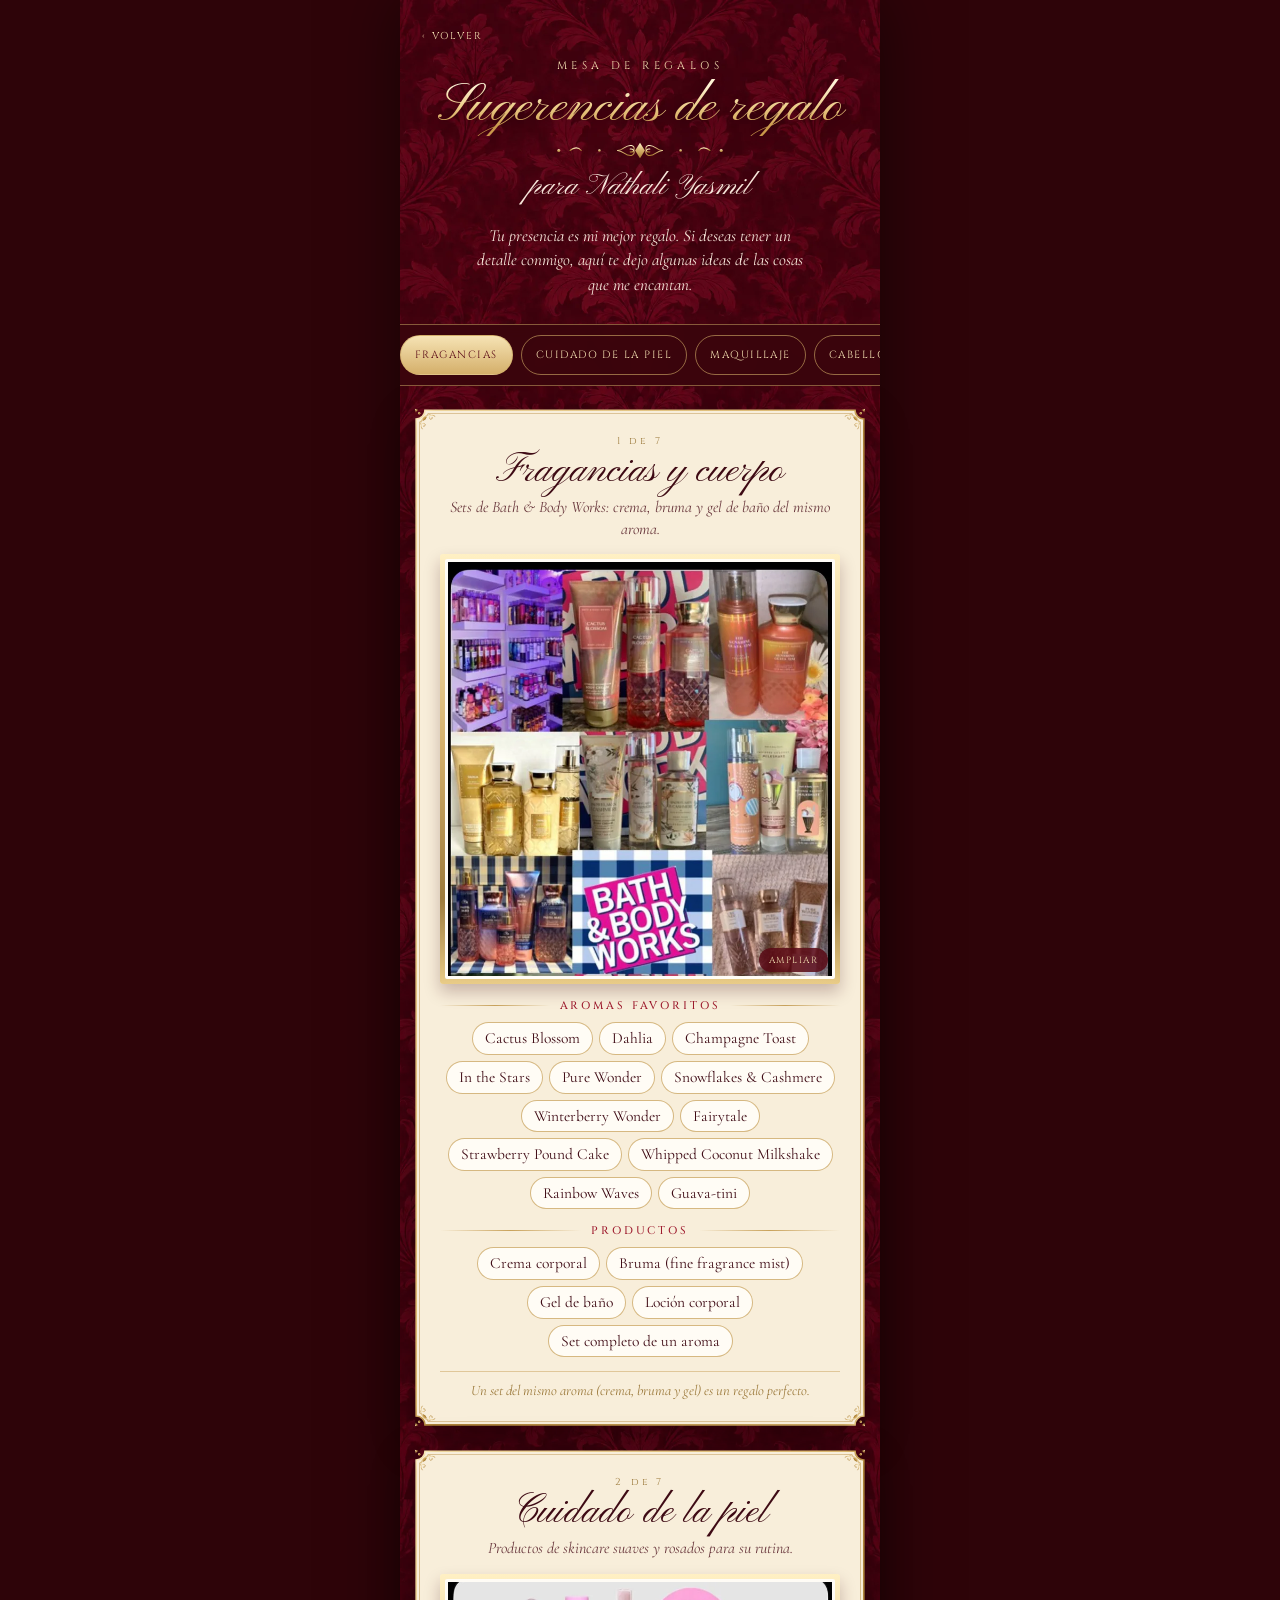
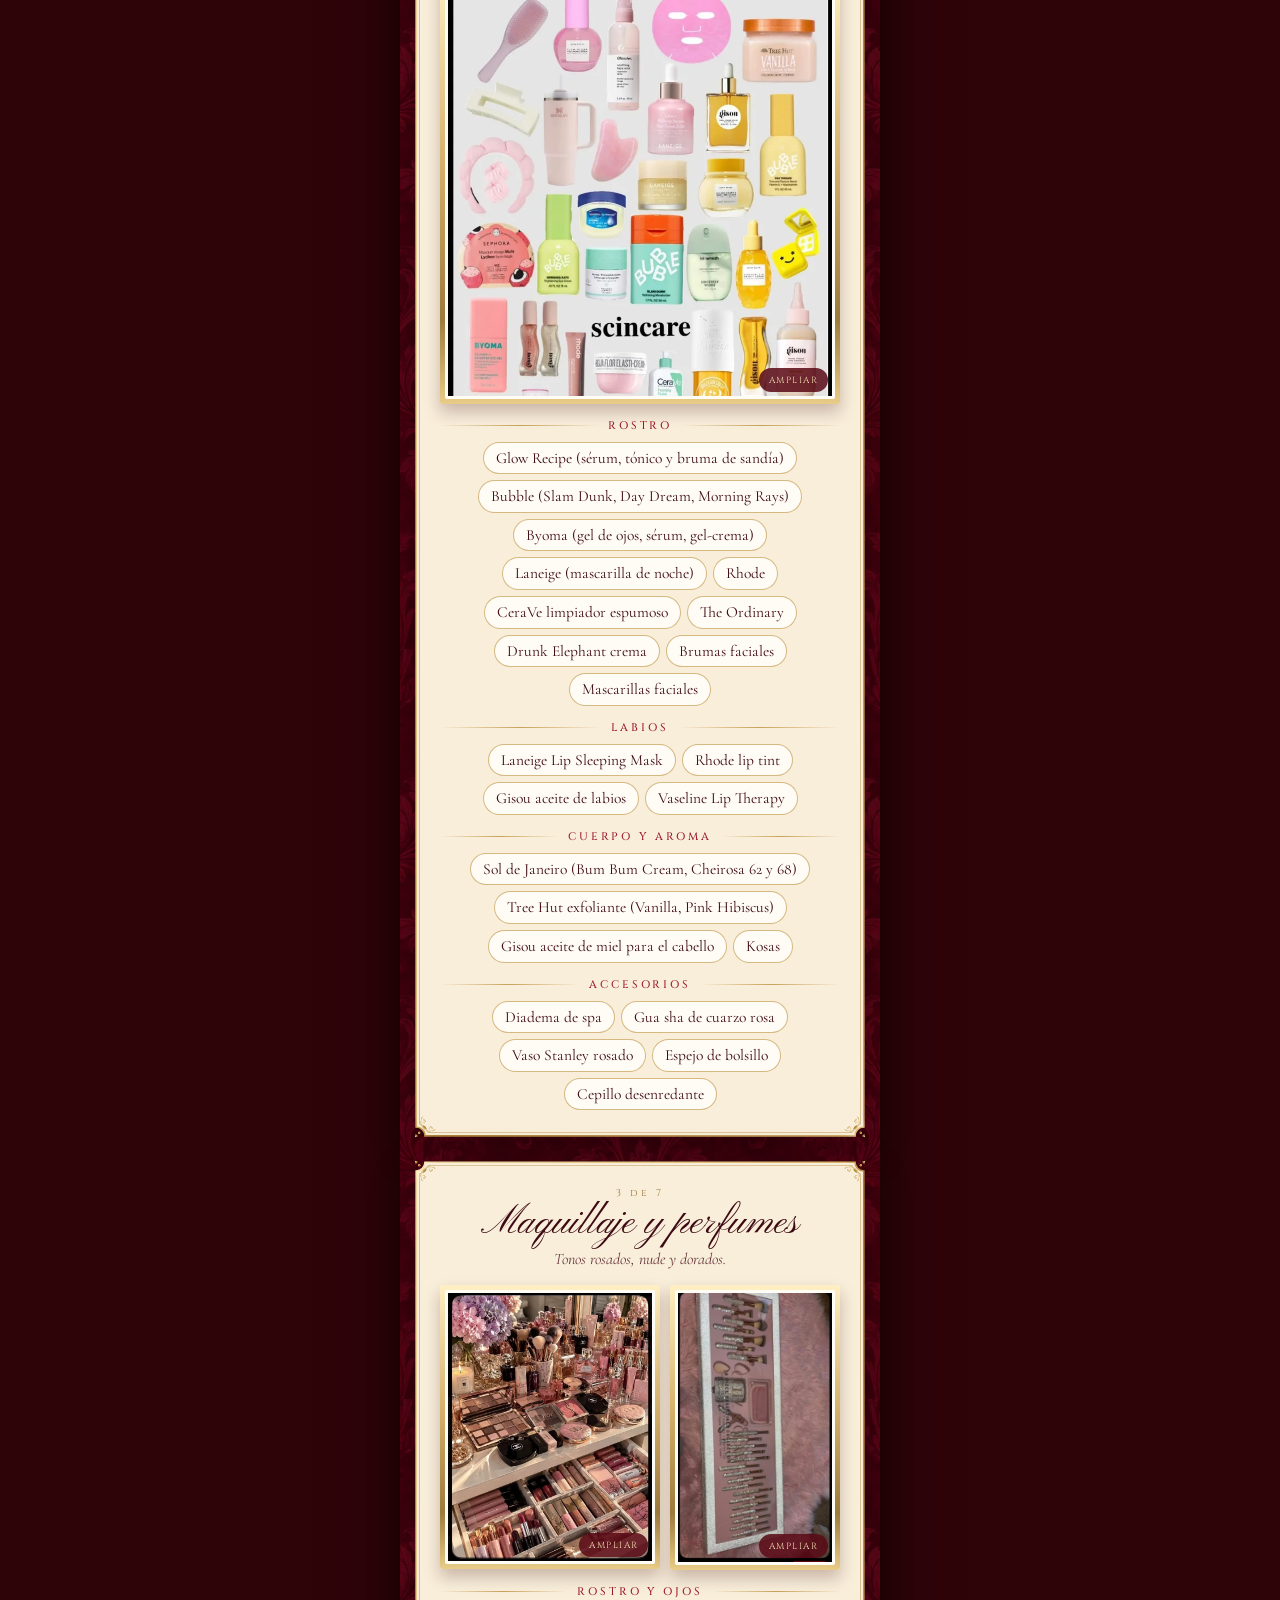
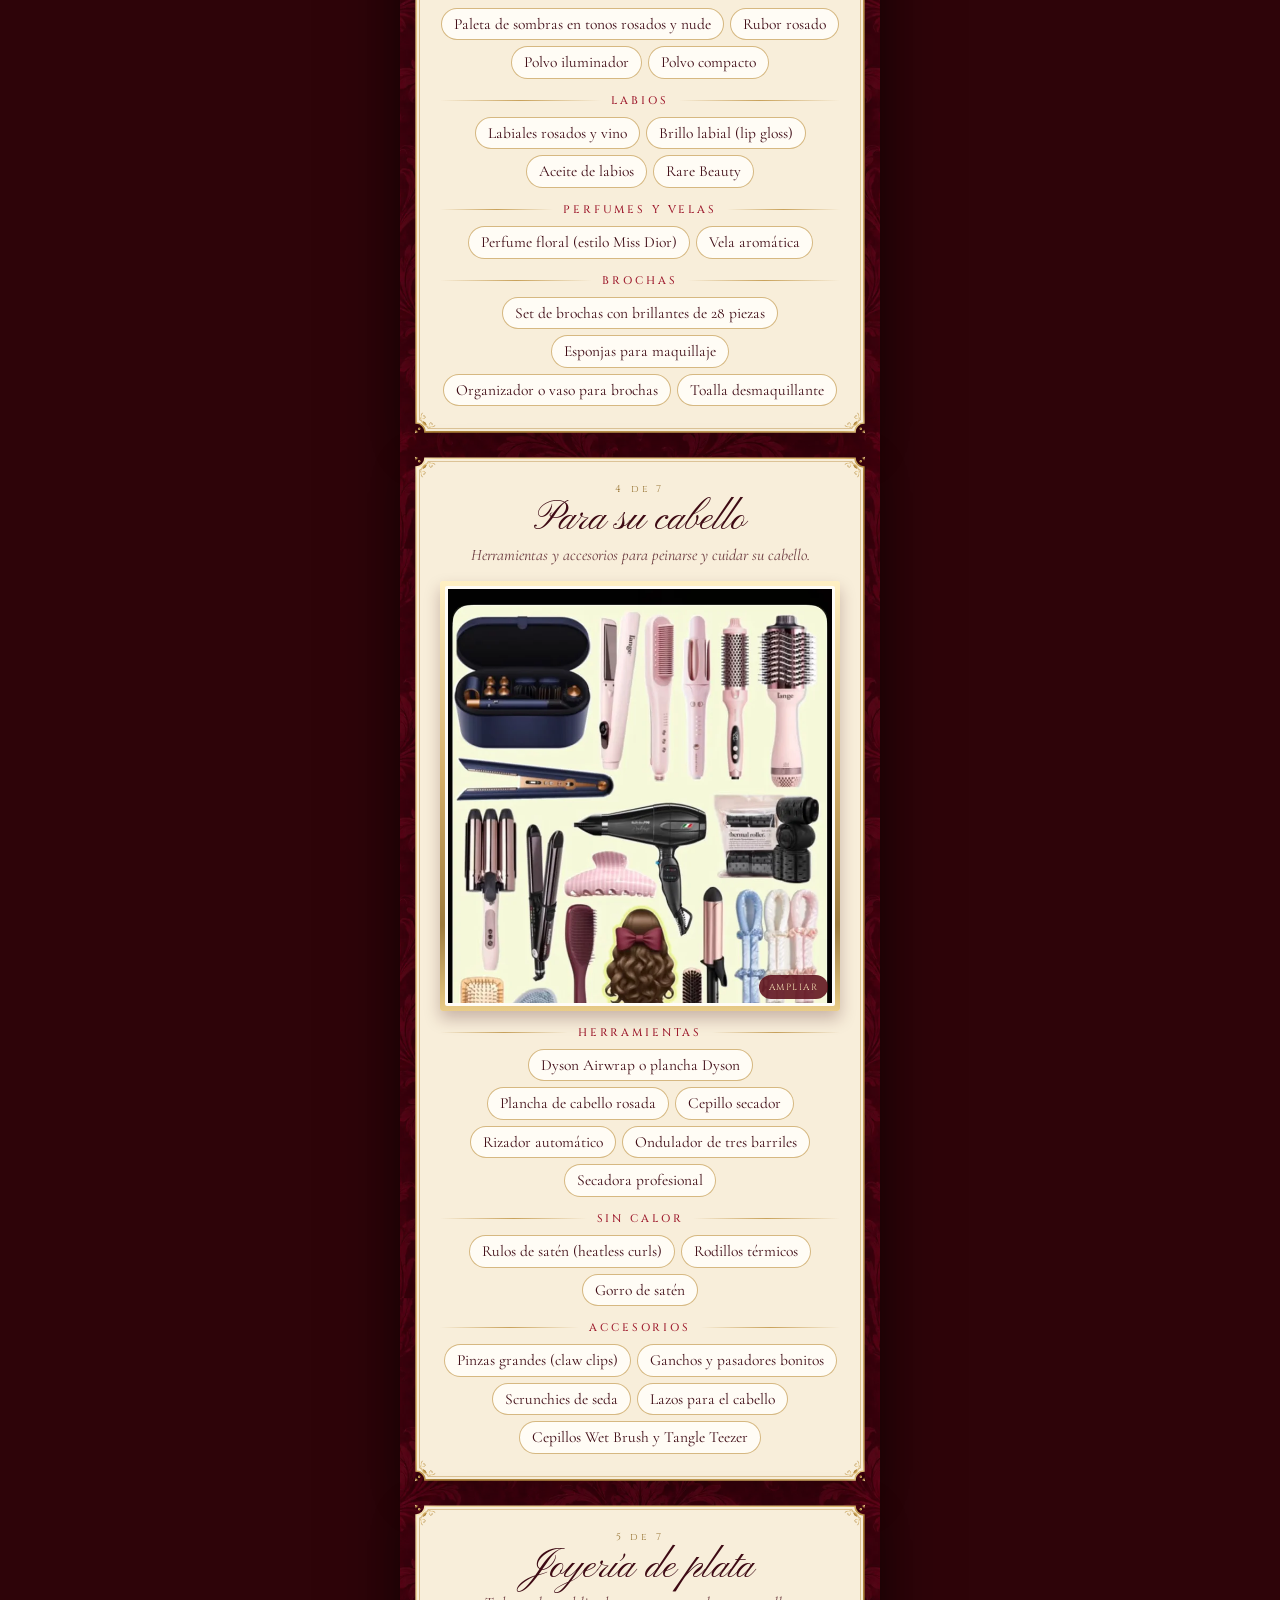
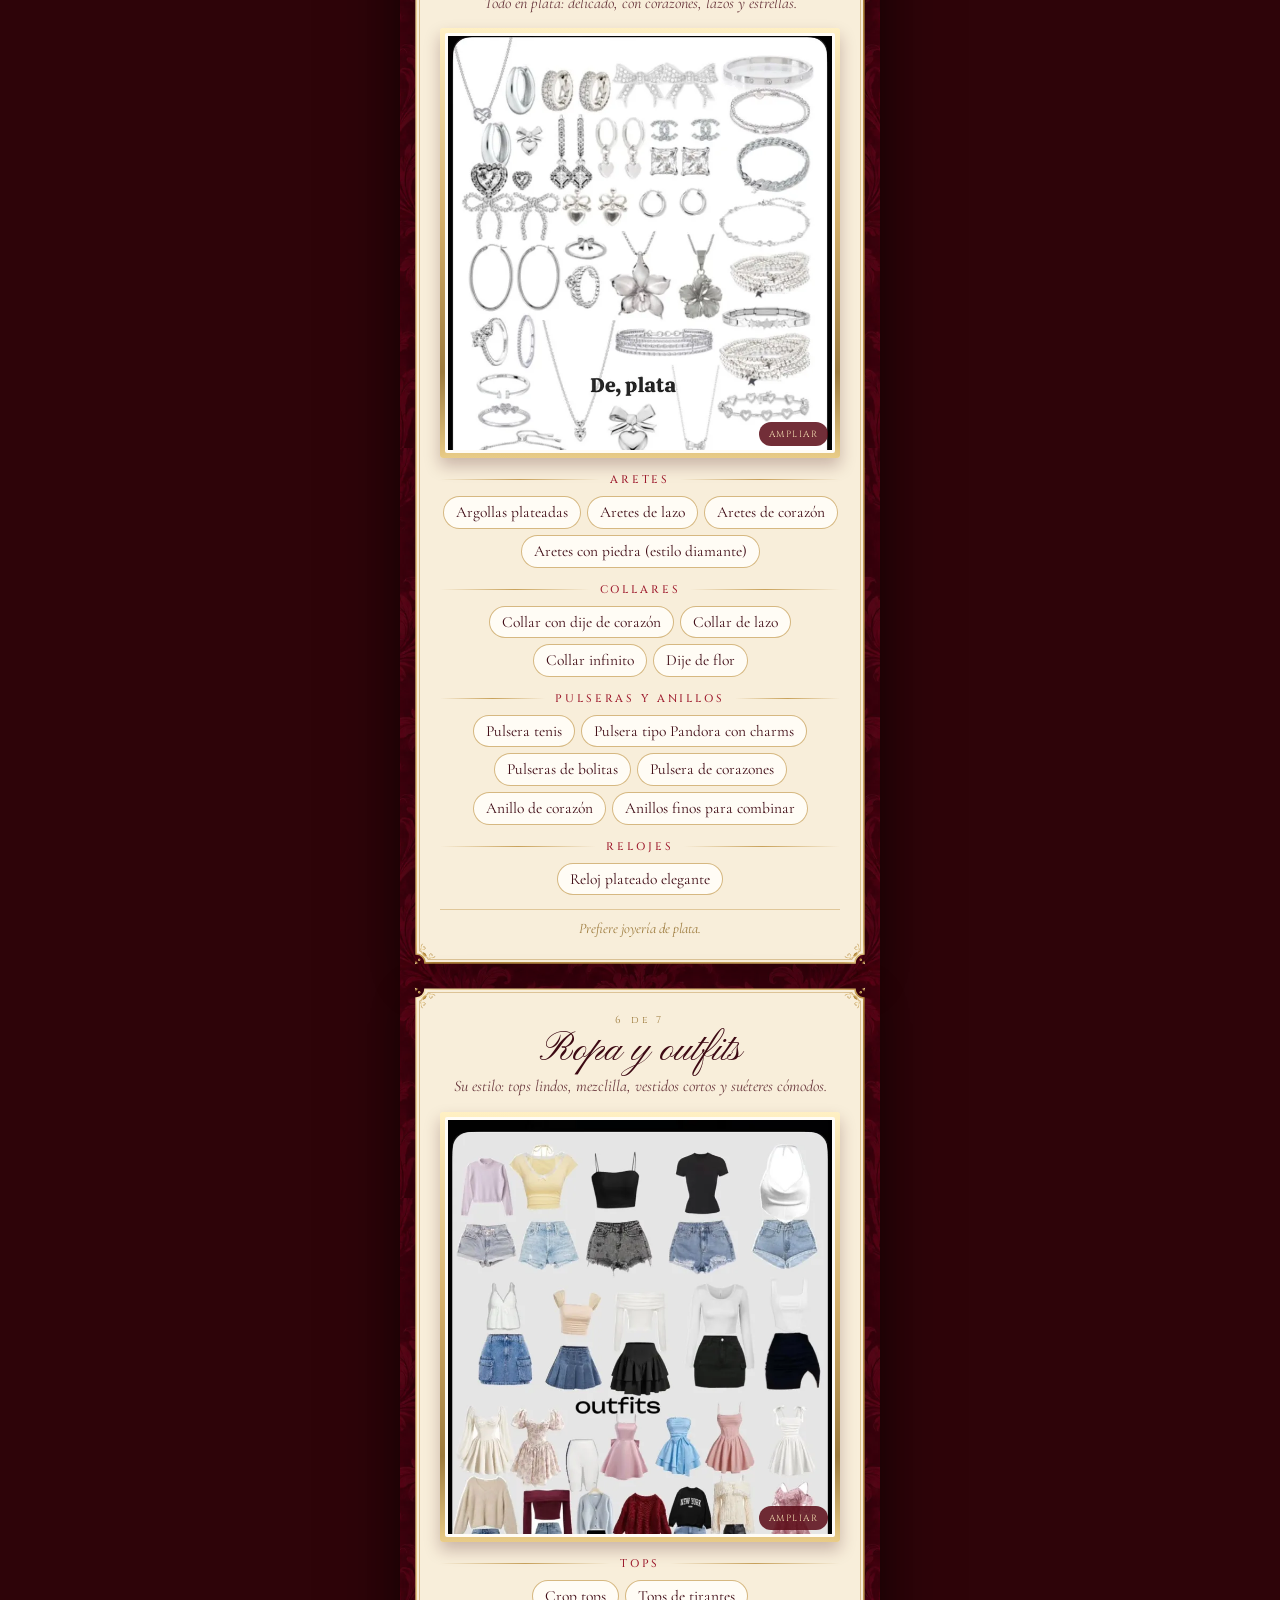
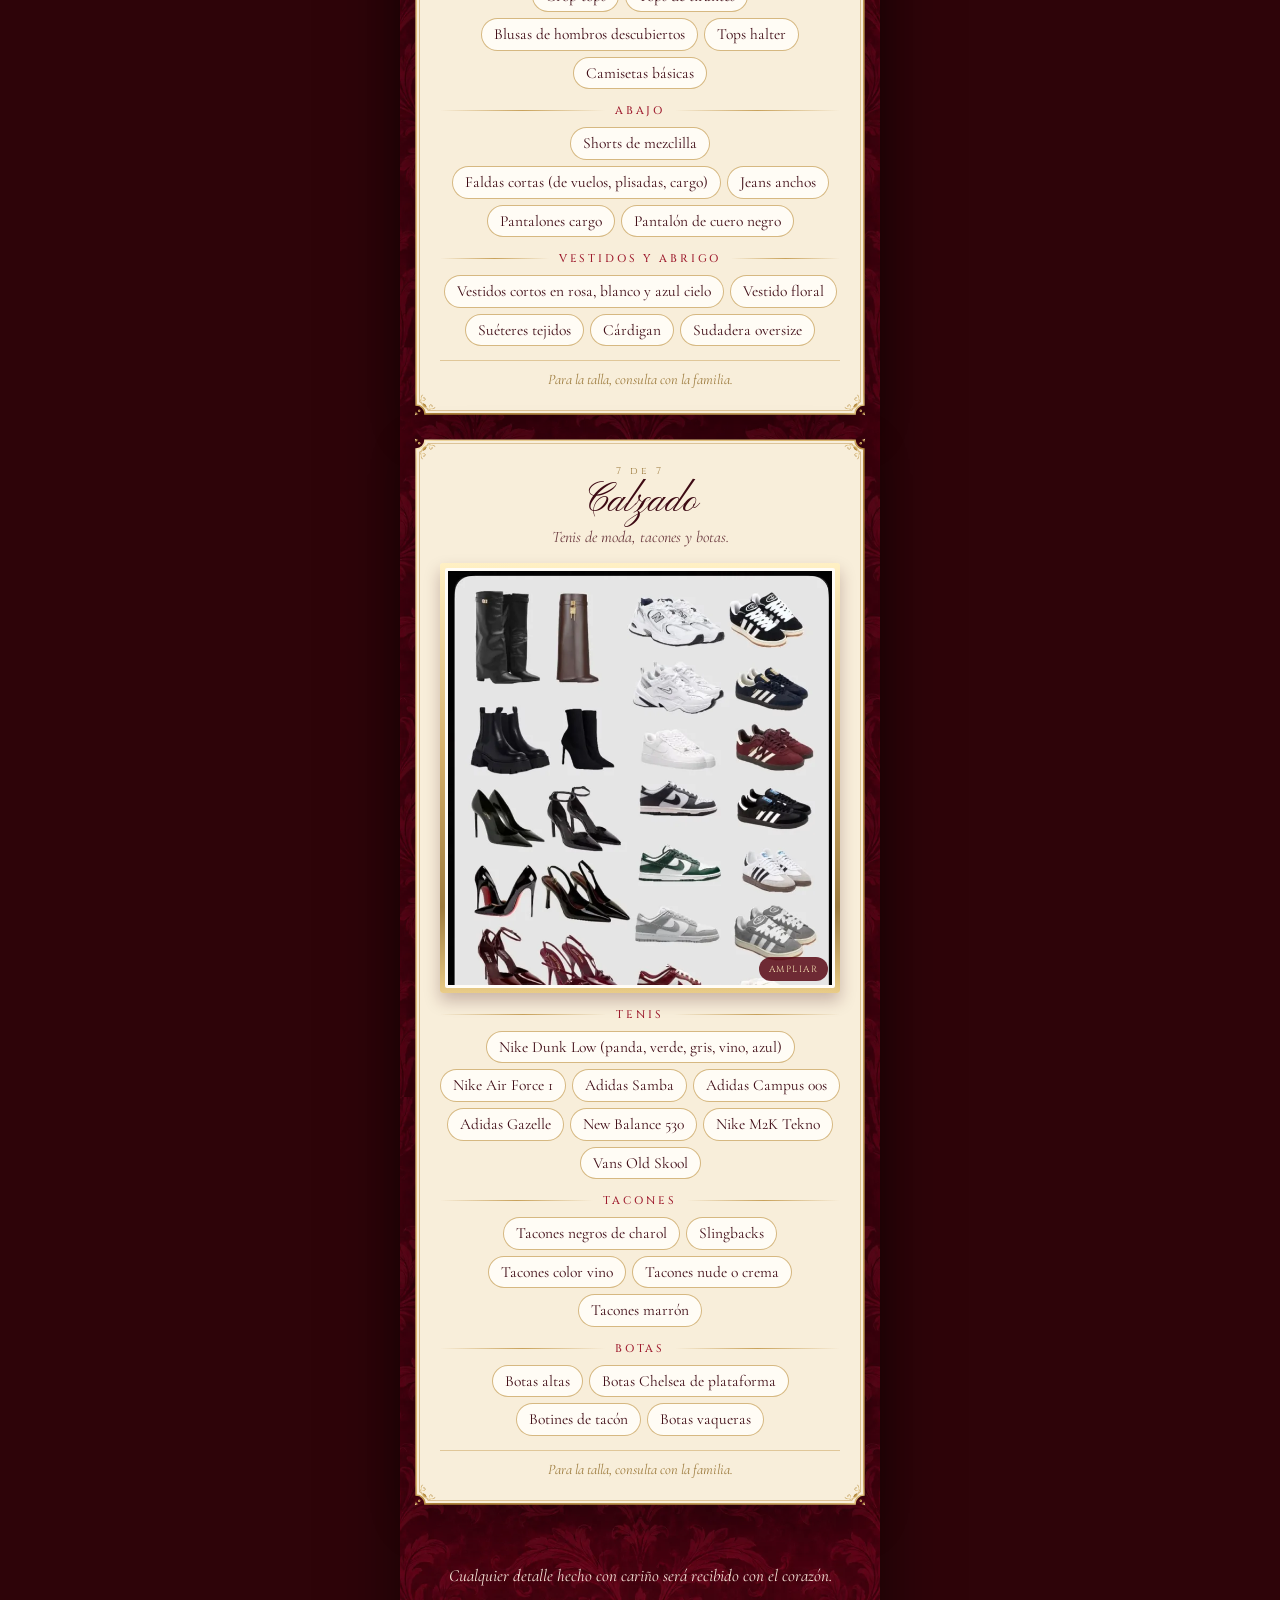
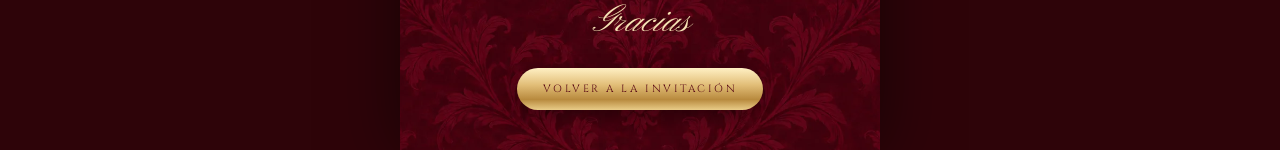
==== regalos.html @ d4c27473 "Add files via upload" ====
<!DOCTYPE html>
<html lang="es">
<head>
<meta charset="UTF-8">
<meta name="viewport" content="width=device-width, initial-scale=1.0">
<title>Sugerencias de regalo · Nathali Yasmil</title>
<meta name="theme-color" content="#5A0A16">
<meta property="og:type" content="website">
<meta property="og:url" content="https://invitavale.com/XV-Nathali-Yasmil/regalos.html">
<meta property="og:title" content="Sugerencias de regalo · XV de Nathali Yasmil">
<meta property="og:description" content="Ideas de regalo organizadas por categoría para los XV años de Nathali Yasmil.">
<meta property="og:image" content="https://invitavale.com/XV-Nathali-Yasmil/vista-previa.jpg">
<meta property="og:image:width" content="1200">
<meta property="og:image:height" content="630">
<link rel="preconnect" href="https://fonts.googleapis.com">
<link rel="preconnect" href="https://fonts.gstatic.com" crossorigin>
<link href="https://fonts.googleapis.com/css2?family=Pinyon+Script&family=Cinzel:wght@400;500&family=Cormorant+Garamond:ital,wght@0,400;0,500;0,600;1,400;1,500&display=swap" rel="stylesheet">
<style>
/*
VOICE: tierna y elegante, como una lista escrita a mano para la temporada.
IDEA: el carnet de una debutante de la Regencia: cada categoría es una tarjeta de pergamino.
PICTURE: las ilustraciones que mandó la familia, en marco dorado, que se abren al tocar.
COLOUR and TYPE: terciopelo vino, pergamino y oro; Pinyon Script, Cinzel y Cormorant.
LAYOUT: una columna de teléfono, menú de categorías fijo arriba, una tarjeta por categoría.
*/
:root{--vino:#5A0A16;--rojo:#7A1426;--carmesi:#9E1B2E;--tinta:#3E0A14;--suave:#6B3A3F;--oro:#D4AF6A;--oro-claro:#F6E3B4;--oro-osc:#9C7A3C;
  --script:'Pinyon Script',cursive;--serif:'Cormorant Garamond',Georgia,serif;--caps:'Cinzel',Georgia,serif}
*{box-sizing:border-box;margin:0;padding:0;min-width:0}
html{scroll-behavior:smooth;scroll-padding-top:64px}
body{font-family:var(--serif);color:var(--tinta);background:#2E0409;-webkit-font-smoothing:antialiased;overflow-x:clip}
img{display:block;max-width:100%}
button{font:inherit;border:0;background:none;cursor:pointer;color:inherit}
.hoja{max-width:480px;margin:0 auto;background:#4E0812 url('fondo-terciopelo.webp') center top/600px auto;min-height:100vh;box-shadow:0 0 60px rgba(0,0,0,.5)}

/* encabezado */
.cab{position:relative;text-align:center;color:var(--oro-claro);padding:28px 22px 26px}
.volver{position:absolute;left:14px;top:14px;display:inline-flex;align-items:center;gap:6px;font-family:var(--caps);font-size:10px;letter-spacing:.18em;text-transform:uppercase;color:var(--oro-claro);text-decoration:none;padding:10px 8px;min-height:44px}
.kicker{font-family:var(--caps);font-size:11px;letter-spacing:.4em;text-transform:uppercase}
.cab .kicker{margin-top:30px}
.cab h1{font-family:var(--script);font-weight:400;font-size:clamp(42px,12vw,54px);line-height:1.05;margin-top:6px;
  background:linear-gradient(180deg,#FFF4D6 10%,#EBCB86 50%,#C9984A 85%);-webkit-background-clip:text;background-clip:text;color:transparent;filter:drop-shadow(0 2px 6px rgba(0,0,0,.45))}
.adorno{width:170px;height:22px;margin:4px auto 0;background:url('elementos/adorno.svg') center/contain no-repeat}
.cab .para{font-family:var(--script);font-size:30px;color:#F7E6DA;margin-top:6px}
.nota{margin:18px auto 0;max-width:340px;font-style:italic;font-size:17px;line-height:1.45;color:#F7E6DA}

/* menú de categorías */
.menu{position:sticky;top:0;z-index:5;display:flex;gap:8px;overflow-x:auto;padding:10px 14px;scroll-snap-type:x proximity;
  background:rgba(58,5,12,.92);-webkit-backdrop-filter:blur(8px);backdrop-filter:blur(8px);border-top:1px solid rgba(212,175,106,.5);border-bottom:1px solid rgba(212,175,106,.5);scrollbar-width:none}
.menu::-webkit-scrollbar{display:none}
.menu a{flex:none;scroll-snap-align:start;font-family:var(--caps);font-size:10.5px;letter-spacing:.14em;text-transform:uppercase;text-decoration:none;color:var(--oro-claro);
  padding:10px 14px;border:1px solid rgba(212,175,106,.6);border-radius:999px;white-space:nowrap;min-height:40px;display:flex;align-items:center;transition:background .3s,color .3s}
.menu a.on{background:linear-gradient(180deg,#F6E3B4,#D4AF6A);color:var(--vino)}

/* tarjetas */
.lista{padding:22px 14px 30px}
.cat{position:relative;margin-bottom:22px;border:22px solid transparent;border-image:url('elementos/marco.svg') 40 fill / 22px stretch;
  filter:drop-shadow(0 14px 22px rgba(0,0,0,.4));opacity:0;transform:translateY(40px);transition:opacity 1s cubic-bezier(.16,1,.3,1),transform 1s cubic-bezier(.16,1,.3,1)}
.cat.ver{opacity:1;transform:none}
.cat-in{padding:4px 4px 6px}
.num{display:block;text-align:center;font-family:var(--caps);font-size:10px;letter-spacing:.32em;color:var(--oro-osc)}
.cat h2{font-family:var(--script);font-weight:400;font-size:40px;line-height:1.05;text-align:center;color:var(--tinta);margin-top:2px;text-wrap:balance}
.cat .desc{text-align:center;font-style:italic;font-size:16px;color:var(--suave);margin:4px 6px 0;line-height:1.4}
.fotos{display:grid;grid-template-columns:minmax(0,1fr);gap:10px;margin:14px 0 6px}
.fotos.dos{grid-template-columns:minmax(0,1.3fr) minmax(0,1fr);align-items:start}
.foto{position:relative;padding:5px;background:linear-gradient(180deg,#FFF0C4,#D4AF6A 45%,#9C7A3C 80%,#E9CC88);border-radius:3px;box-shadow:0 8px 16px rgba(62,10,20,.25)}
.foto img{width:100%;max-height:420px;object-fit:cover;object-position:50% 0;border:3px solid #FFFCF6;border-radius:2px}
.foto .ver-mas{position:absolute;right:12px;bottom:12px;font-family:var(--caps);font-size:9px;letter-spacing:.16em;text-transform:uppercase;color:var(--oro-claro);background:rgba(90,10,22,.85);padding:6px 10px;border-radius:999px}
.grupo{margin-top:14px}
.grupo h3{display:flex;align-items:center;gap:10px;font-family:var(--caps);font-weight:500;font-size:11px;letter-spacing:.26em;text-transform:uppercase;color:var(--carmesi)}
.grupo h3::before,.grupo h3::after{content:"";flex:1;height:1px;background:linear-gradient(90deg,transparent,#C9A25B,transparent)}
.chips{display:flex;flex-wrap:wrap;justify-content:center;gap:6px;margin-top:9px;list-style:none}
.chips li{font-size:15.5px;line-height:1.2;padding:6px 12px;border-radius:999px;background:#FFFCF5;border:1px solid rgba(201,162,91,.75);color:var(--tinta)}
.chips li b{font-weight:600;color:var(--carmesi)}
.tip{margin-top:14px;text-align:center;font-style:italic;font-size:14.5px;color:var(--oro-osc);border-top:1px solid rgba(201,162,91,.5);padding-top:10px}

.pie{text-align:center;color:#F7E6DA;padding:6px 24px 40px}
.pie p{font-style:italic;font-size:17px;line-height:1.45}
.pie .firma{font-family:var(--script);font-size:38px;color:var(--oro-claro);margin-top:6px}
.btn{display:inline-block;margin-top:18px;font-family:var(--caps);font-size:10.5px;letter-spacing:.24em;text-transform:uppercase;text-decoration:none;color:var(--vino);
  padding:14px 26px;border-radius:999px;background:linear-gradient(180deg,#FFF0C4,#E2BE78 40%,#B88A3E 75%,#E9CC88);box-shadow:0 6px 18px rgba(0,0,0,.35)}

/* foto ampliada */
.zoom{position:fixed;inset:0;z-index:20;display:none;align-items:center;justify-content:center;padding:16px;background:rgba(30,3,7,.92)}
.zoom.abierto{display:flex}
.zoom img{max-height:92vh;width:auto;border:4px solid var(--oro);border-radius:4px}
.zoom button{position:absolute;top:10px;right:12px;width:44px;height:44px;font-size:32px;color:var(--oro-claro)}
@media (prefers-reduced-motion:reduce){html{scroll-behavior:auto}.cat{opacity:1;transform:none;transition:none}}
</style>
</head>
<body>
<div class="hoja">
  <header class="cab">
    <a class="volver" href="index.html">‹ Volver</a>
    <p class="kicker">Mesa de regalos</p>
    <h1>Sugerencias de regalo</h1>
    <div class="adorno" aria-hidden="true"></div>
    <p class="para">para Nathali Yasmil</p>
    <p class="nota">Tu presencia es mi mejor regalo. Si deseas tener un detalle conmigo, aquí te dejo algunas ideas de las cosas que me encantan.</p>
  </header>

  <nav class="menu" id="menu" aria-label="Categorías"></nav>
  <main class="lista" id="lista"></main>

  <footer class="pie">
    <p>Cualquier detalle hecho con cariño será recibido con el corazón.</p>
    <p class="firma">Gracias</p>
    <a class="btn" href="index.html">Volver a la invitación</a>
  </footer>
</div>

<div class="zoom" id="zoom" role="dialog" aria-modal="true" aria-label="Imagen ampliada">
  <button type="button" id="zoomCerrar" aria-label="Cerrar">&times;</button>
  <img id="zoomImg" src="" alt="">
</div>

<script>
{
const CATS = [
  { id:'fragancias', menu:'Fragancias', titulo:'Fragancias y cuerpo', desc:'Sets de Bath & Body Works: crema, bruma y gel de baño del mismo aroma.',
    fotos:['regalos/bath-body.webp'],
    grupos:[
      ['Aromas favoritos',['Cactus Blossom','Dahlia','Champagne Toast','In the Stars','Pure Wonder','Snowflakes & Cashmere','Winterberry Wonder','Fairytale','Strawberry Pound Cake','Whipped Coconut Milkshake','Rainbow Waves','Guava-tini']],
      ['Productos',['Crema corporal','Bruma (fine fragrance mist)','Gel de baño','Loción corporal','Set completo de un aroma']]
    ], tip:'Un set del mismo aroma (crema, bruma y gel) es un regalo perfecto.' },
  { id:'piel', menu:'Cuidado de la piel', titulo:'Cuidado de la piel', desc:'Productos de skincare suaves y rosados para su rutina.',
    fotos:['regalos/skincare.webp'],
    grupos:[
      ['Rostro',['Glow Recipe (sérum, tónico y bruma de sandía)','Bubble (Slam Dunk, Day Dream, Morning Rays)','Byoma (gel de ojos, sérum, gel-crema)','Laneige (mascarilla de noche)','Rhode','CeraVe limpiador espumoso','The Ordinary','Drunk Elephant crema','Brumas faciales','Mascarillas faciales']],
      ['Labios',['Laneige Lip Sleeping Mask','Rhode lip tint','Gisou aceite de labios','Vaseline Lip Therapy']],
      ['Cuerpo y aroma',['Sol de Janeiro (Bum Bum Cream, Cheirosa 62 y 68)','Tree Hut exfoliante (Vanilla, Pink Hibiscus)','Gisou aceite de miel para el cabello','Kosas']],
      ['Accesorios',['Diadema de spa','Gua sha de cuarzo rosa','Vaso Stanley rosado','Espejo de bolsillo','Cepillo desenredante']]
    ] },
  { id:'maquillaje', menu:'Maquillaje', titulo:'Maquillaje y perfumes', desc:'Tonos rosados, nude y dorados.',
    fotos:['regalos/maquillaje.webp','regalos/brochas.webp'],
    grupos:[
      ['Rostro y ojos',['Paleta de sombras en tonos rosados y nude','Rubor rosado','Polvo iluminador','Polvo compacto']],
      ['Labios',['Labiales rosados y vino','Brillo labial (lip gloss)','Aceite de labios','Rare Beauty']],
      ['Perfumes y velas',['Perfume floral (estilo Miss Dior)','Vela aromática']],
      ['Brochas',['Set de brochas con brillantes de 28 piezas','Esponjas para maquillaje','Organizador o vaso para brochas','Toalla desmaquillante']]
    ] },
  { id:'cabello', menu:'Cabello', titulo:'Para su cabello', desc:'Herramientas y accesorios para peinarse y cuidar su cabello.',
    fotos:['regalos/cabello.webp'],
    grupos:[
      ['Herramientas',['Dyson Airwrap o plancha Dyson','Plancha de cabello rosada','Cepillo secador','Rizador automático','Ondulador de tres barriles','Secadora profesional']],
      ['Sin calor',['Rulos de satén (heatless curls)','Rodillos térmicos','Gorro de satén']],
      ['Accesorios',['Pinzas grandes (claw clips)','Ganchos y pasadores bonitos','Scrunchies de seda','Lazos para el cabello','Cepillos Wet Brush y Tangle Teezer']]
    ] },
  { id:'plata', menu:'Joyería', titulo:'Joyería de plata', desc:'Todo en plata: delicado, con corazones, lazos y estrellas.',
    fotos:['regalos/plata.webp'],
    grupos:[
      ['Aretes',['Argollas plateadas','Aretes de lazo','Aretes de corazón','Aretes con piedra (estilo diamante)']],
      ['Collares',['Collar con dije de corazón','Collar de lazo','Collar infinito','Dije de flor']],
      ['Pulseras y anillos',['Pulsera tenis','Pulsera tipo Pandora con charms','Pulseras de bolitas','Pulsera de corazones','Anillo de corazón','Anillos finos para combinar']],
      ['Relojes',['Reloj plateado elegante']]
    ], tip:'Prefiere joyería de plata.' },
  { id:'ropa', menu:'Ropa', titulo:'Ropa y outfits', desc:'Su estilo: tops lindos, mezclilla, vestidos cortos y suéteres cómodos.',
    fotos:['regalos/ropa.webp'],
    grupos:[
      ['Tops',['Crop tops','Tops de tirantes','Blusas de hombros descubiertos','Tops halter','Camisetas básicas']],
      ['Abajo',['Shorts de mezclilla','Faldas cortas (de vuelos, plisadas, cargo)','Jeans anchos','Pantalones cargo','Pantalón de cuero negro']],
      ['Vestidos y abrigo',['Vestidos cortos en rosa, blanco y azul cielo','Vestido floral','Suéteres tejidos','Cárdigan','Sudadera oversize']]
    ], tip:'Para la talla, consulta con la familia.' },
  { id:'calzado', menu:'Calzado', titulo:'Calzado', desc:'Tenis de moda, tacones y botas.',
    fotos:['regalos/calzado.webp'],
    grupos:[
      ['Tenis',['Nike Dunk Low (panda, verde, gris, vino, azul)','Nike Air Force 1','Adidas Samba','Adidas Campus 00s','Adidas Gazelle','New Balance 530','Nike M2K Tekno','Vans Old Skool']],
      ['Tacones',['Tacones negros de charol','Slingbacks','Tacones color vino','Tacones nude o crema','Tacones marrón']],
      ['Botas',['Botas altas','Botas Chelsea de plataforma','Botines de tacón','Botas vaqueras']]
    ], tip:'Para la talla, consulta con la familia.' }
];

const esc = s => String(s).replace(/[&<>"']/g, c => ({'&':'&amp;','<':'&lt;','>':'&gt;','"':'&quot;',"'":'&#39;'}[c]));
const menu = document.getElementById('menu');
const lista = document.getElementById('lista');

menu.innerHTML = CATS.map(c => `<a href="#${c.id}">${esc(c.menu)}</a>`).join('');
lista.innerHTML = CATS.map((c, i) => `
  <section class="cat" id="${c.id}">
    <div class="cat-in">
      <span class="num">${i + 1} de ${CATS.length}</span>
      <h2>${esc(c.titulo)}</h2>
      <p class="desc">${esc(c.desc)}</p>
      <div class="fotos${c.fotos.length > 1 ? ' dos' : ''}">
        ${c.fotos.map(f => `<button class="foto" type="button" data-src="${f}" aria-label="Ampliar imagen de ${esc(c.titulo)}"><img src="${f}" alt="Ideas de ${esc(c.titulo)}" loading="lazy"><span class="ver-mas">Ampliar</span></button>`).join('')}
      </div>
      ${c.grupos.map(([t, items]) => `
        <div class="grupo"><h3>${esc(t)}</h3>
          <ul class="chips">${items.map(x => `<li>${esc(x)}</li>`).join('')}</ul>
        </div>`).join('')}
      ${c.tip ? `<p class="tip">${esc(c.tip)}</p>` : ''}
    </div>
  </section>`).join('');

/* aparición al bajar y menú activo */
const enlaces = [...menu.querySelectorAll('a')];
const io = new IntersectionObserver(es => es.forEach(e => {
  if (e.isIntersecting) e.target.classList.add('ver');
}), { threshold: 0.08 });
const ioMenu = new IntersectionObserver(es => es.forEach(e => {
  if (!e.isIntersecting) return;
  enlaces.forEach(a => a.classList.toggle('on', a.getAttribute('href') === '#' + e.target.id));
  const on = menu.querySelector('a.on');
  if (on) menu.scrollTo({ left: on.offsetLeft - 14, behavior: 'smooth' });
}), { rootMargin: '-45% 0px -50% 0px' });
document.querySelectorAll('.cat').forEach(s => { io.observe(s); ioMenu.observe(s); });

/* ampliar foto */
const zoom = document.getElementById('zoom'), zImg = document.getElementById('zoomImg');
lista.addEventListener('click', e => {
  const b = e.target.closest('.foto'); if (!b) return;
  zImg.src = b.dataset.src; zImg.alt = b.querySelector('img').alt; zoom.classList.add('abierto');
});
const cerrar = () => zoom.classList.remove('abierto');
document.getElementById('zoomCerrar').addEventListener('click', cerrar);
zoom.addEventListener('click', e => { if (e.target === zoom) cerrar(); });
document.addEventListener('keydown', e => { if (e.key === 'Escape') cerrar(); });
}
</script>
</body>
</html>
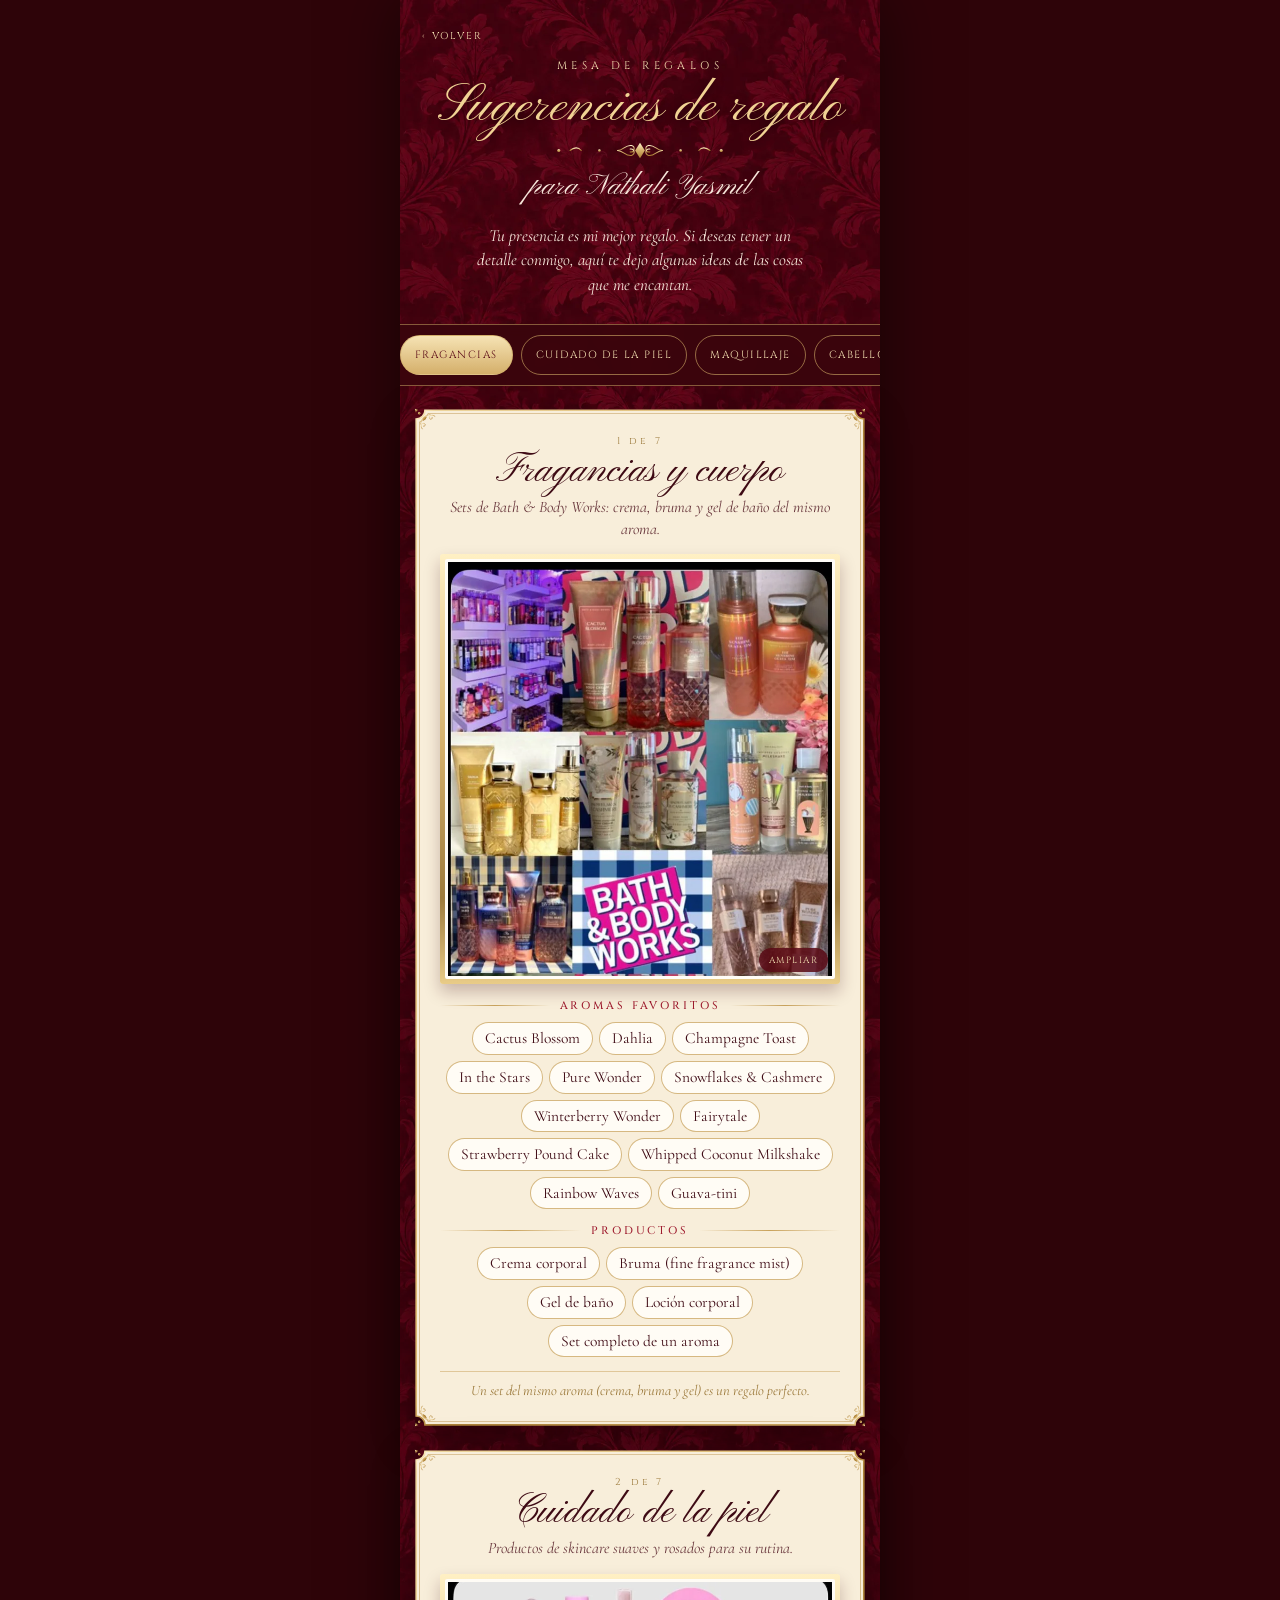
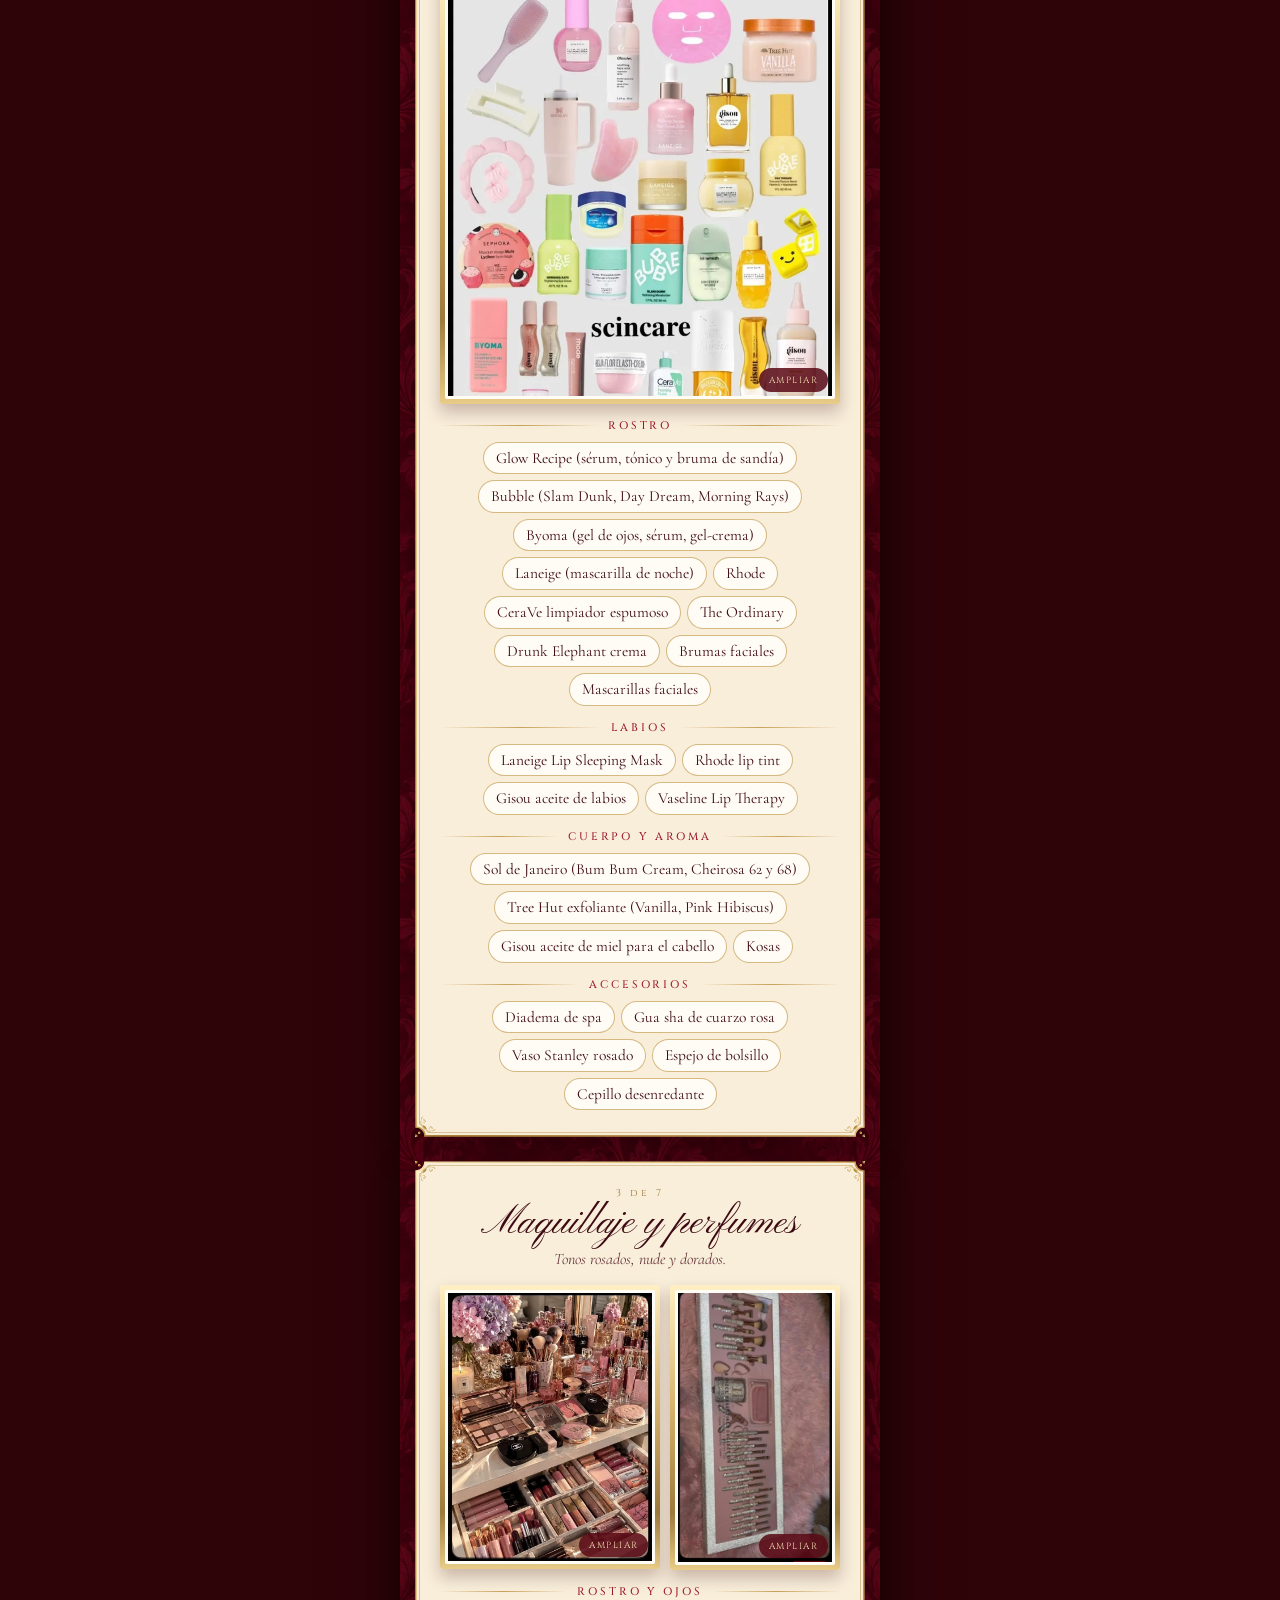
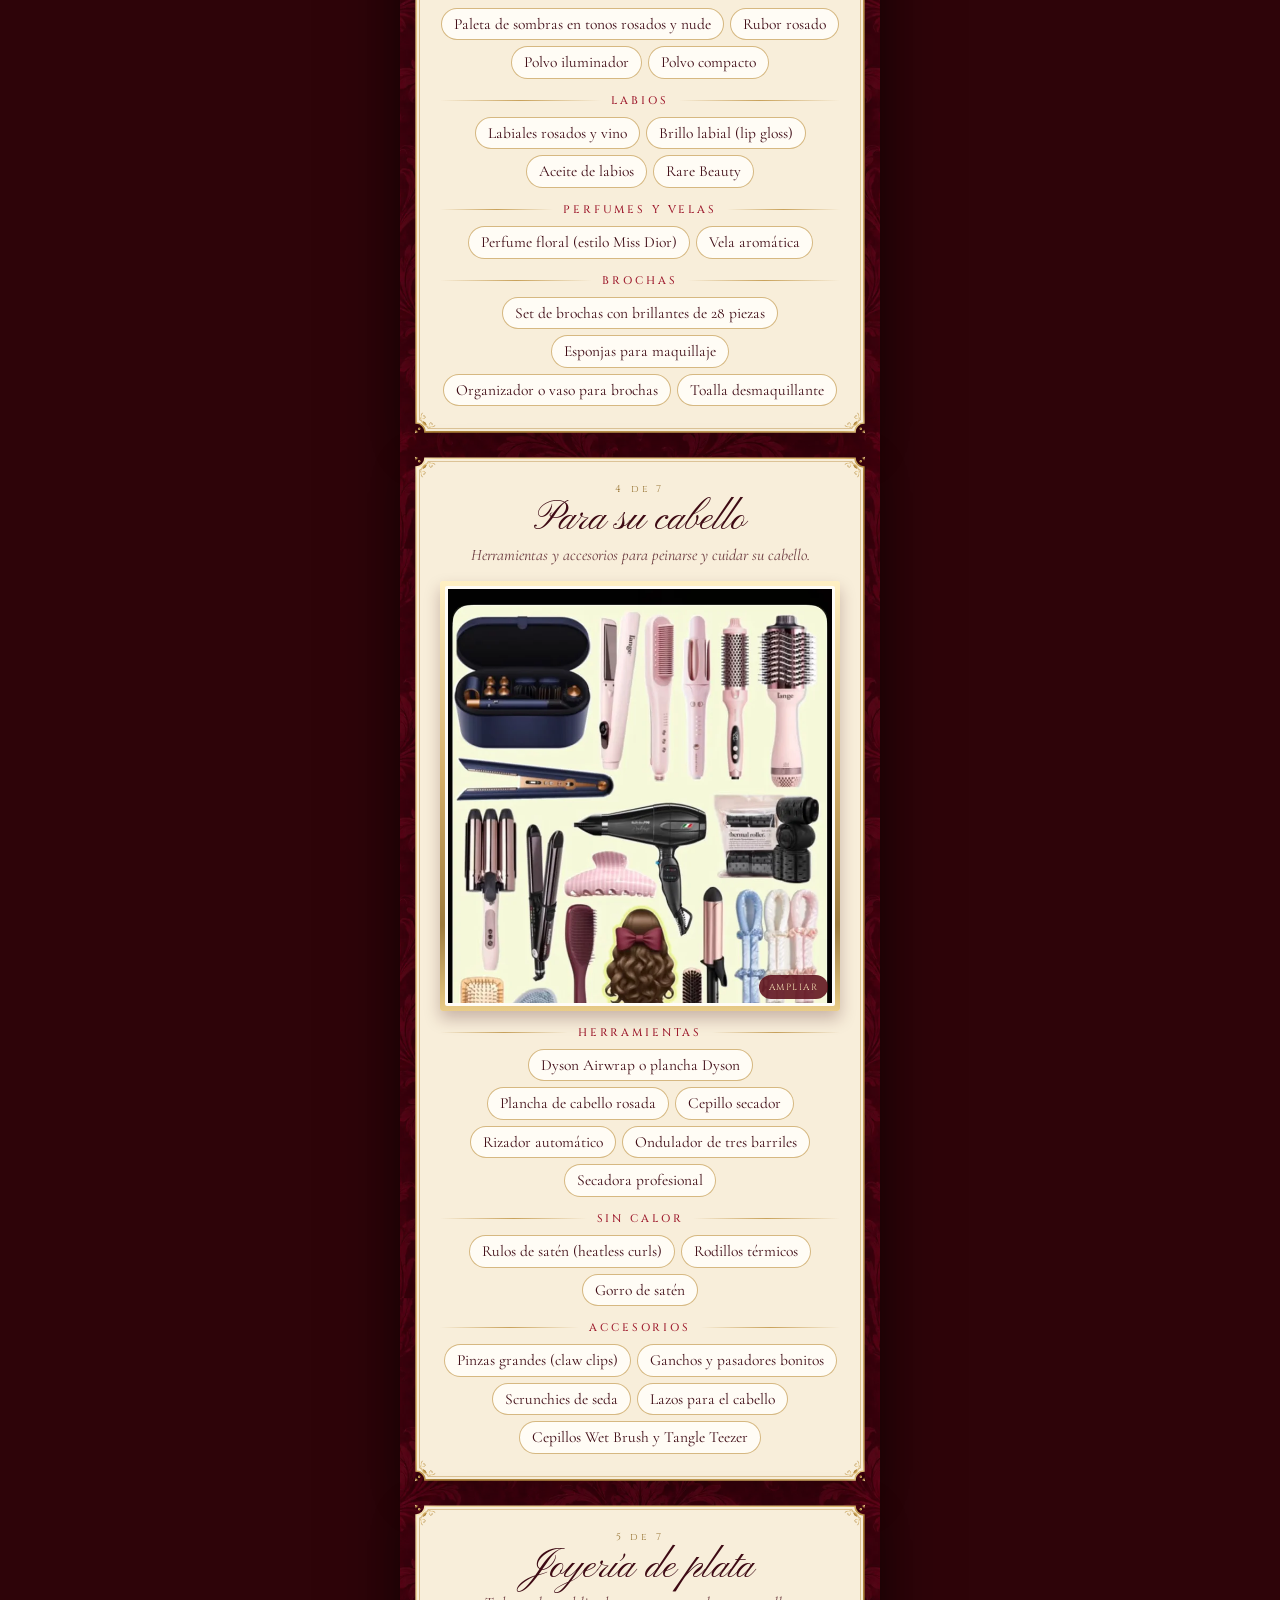
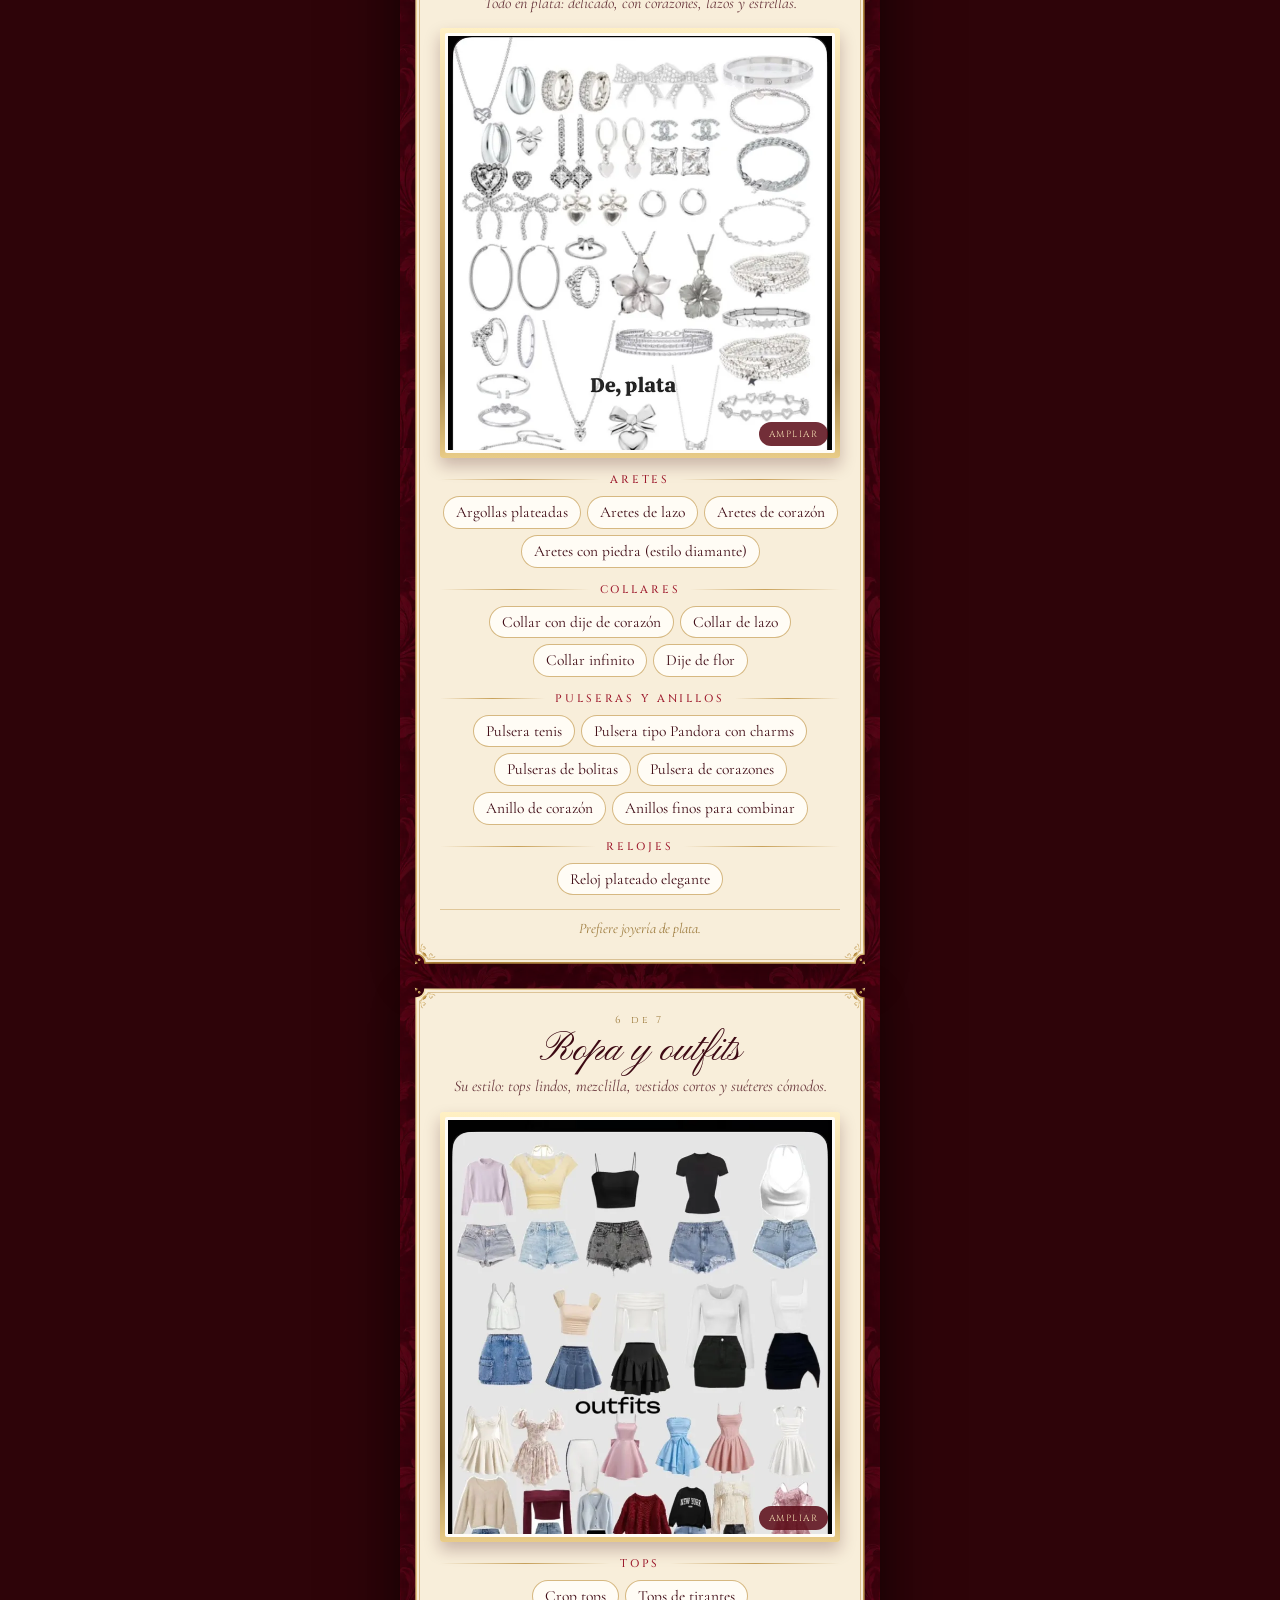
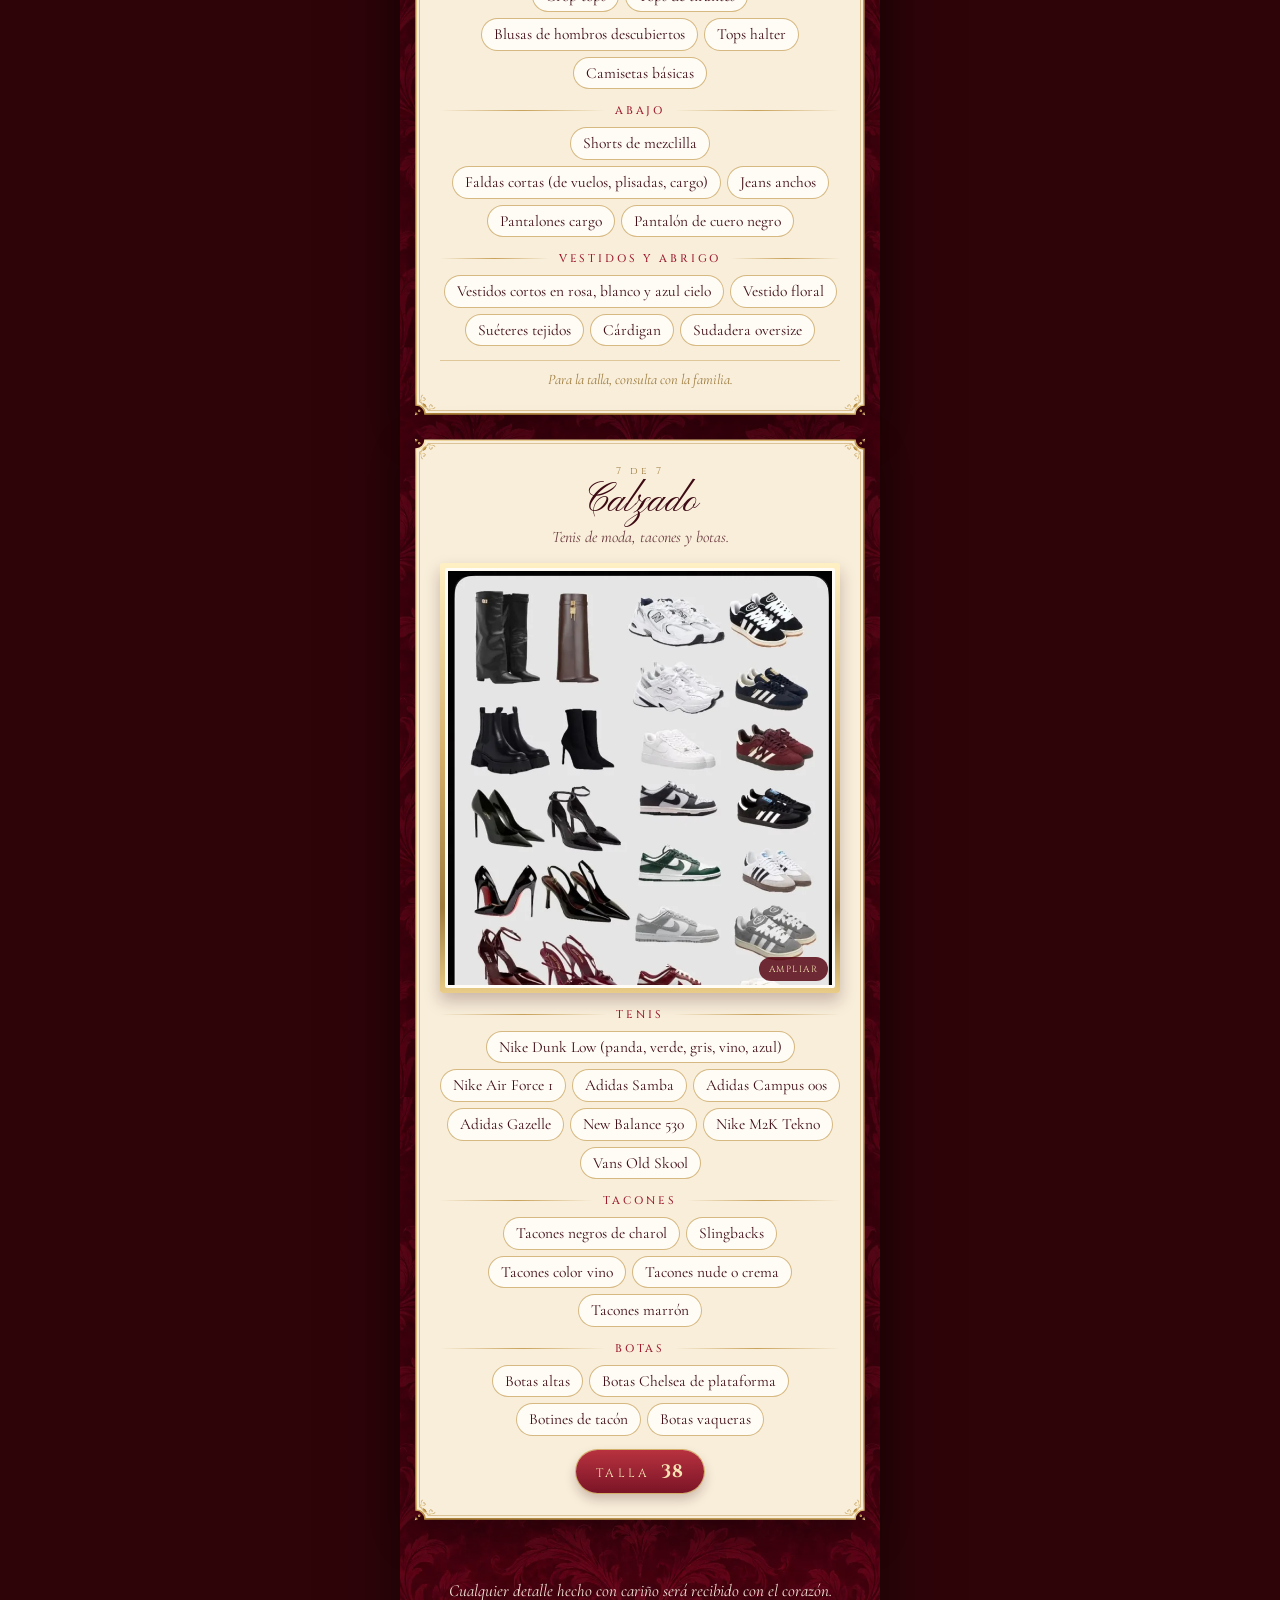
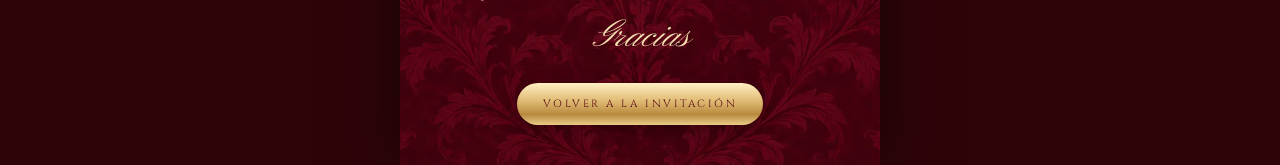
==== commit afb59964: "Add files via upload" ====
--- a/regalos.html
+++ b/regalos.html
@@ -37,8 +37,7 @@
 .volver{position:absolute;left:14px;top:14px;display:inline-flex;align-items:center;gap:6px;font-family:var(--caps);font-size:10px;letter-spacing:.18em;text-transform:uppercase;color:var(--oro-claro);text-decoration:none;padding:10px 8px;min-height:44px}
 .kicker{font-family:var(--caps);font-size:11px;letter-spacing:.4em;text-transform:uppercase}
 .cab .kicker{margin-top:30px}
-.cab h1{font-family:var(--script);font-weight:400;font-size:clamp(42px,12vw,54px);line-height:1.05;margin-top:6px;
-  background:linear-gradient(180deg,#FFF4D6 10%,#EBCB86 50%,#C9984A 85%);-webkit-background-clip:text;background-clip:text;color:transparent;filter:drop-shadow(0 2px 6px rgba(0,0,0,.45))}
+.cab h1{font-family:var(--script);font-weight:400;font-size:clamp(42px,12vw,54px);line-height:1.05;margin-top:6px;color:#F1D394;text-shadow:0 2px 8px rgba(0,0,0,.5)}
 .adorno{width:170px;height:22px;margin:4px auto 0;background:url('elementos/adorno.svg') center/contain no-repeat}
 .cab .para{font-family:var(--script);font-size:30px;color:#F7E6DA;margin-top:6px}
 .nota{margin:18px auto 0;max-width:340px;font-style:italic;font-size:17px;line-height:1.45;color:#F7E6DA}
@@ -71,6 +70,8 @@
 .chips{display:flex;flex-wrap:wrap;justify-content:center;gap:6px;margin-top:9px;list-style:none}
 .chips li{font-size:15.5px;line-height:1.2;padding:6px 12px;border-radius:999px;background:#FFFCF5;border:1px solid rgba(201,162,91,.75);color:var(--tinta)}
 .chips li b{font-weight:600;color:var(--carmesi)}
+.talla{margin:14px auto 0;width:max-content;font-family:var(--caps);font-size:12px;letter-spacing:.28em;text-transform:uppercase;color:var(--oro-claro);background:linear-gradient(180deg,#B8323F,#7A1426);padding:9px 20px;border-radius:999px;box-shadow:0 0 0 1px #D4AF6A,0 6px 12px rgba(62,10,20,.25)}
+.talla b{font-size:18px;letter-spacing:.06em;margin-left:4px}
 .tip{margin-top:14px;text-align:center;font-style:italic;font-size:14.5px;color:var(--oro-osc);border-top:1px solid rgba(201,162,91,.5);padding-top:10px}
 
 .pie{text-align:center;color:#F7E6DA;padding:6px 24px 40px}
@@ -166,7 +167,7 @@
       ['Tenis',['Nike Dunk Low (panda, verde, gris, vino, azul)','Nike Air Force 1','Adidas Samba','Adidas Campus 00s','Adidas Gazelle','New Balance 530','Nike M2K Tekno','Vans Old Skool']],
       ['Tacones',['Tacones negros de charol','Slingbacks','Tacones color vino','Tacones nude o crema','Tacones marrón']],
       ['Botas',['Botas altas','Botas Chelsea de plataforma','Botines de tacón','Botas vaqueras']]
-    ], tip:'Para la talla, consulta con la familia.' }
+    ], talla:'38' }
 ];
 
 const esc = s => String(s).replace(/[&<>"']/g, c => ({'&':'&amp;','<':'&lt;','>':'&gt;','"':'&quot;',"'":'&#39;'}[c]));
@@ -187,6 +188,7 @@
         <div class="grupo"><h3>${esc(t)}</h3>
           <ul class="chips">${items.map(x => `<li>${esc(x)}</li>`).join('')}</ul>
         </div>`).join('')}
+      ${c.talla ? `<p class="talla">Talla <b>${esc(c.talla)}</b></p>` : ''}
       ${c.tip ? `<p class="tip">${esc(c.tip)}</p>` : ''}
     </div>
   </section>`).join('');
